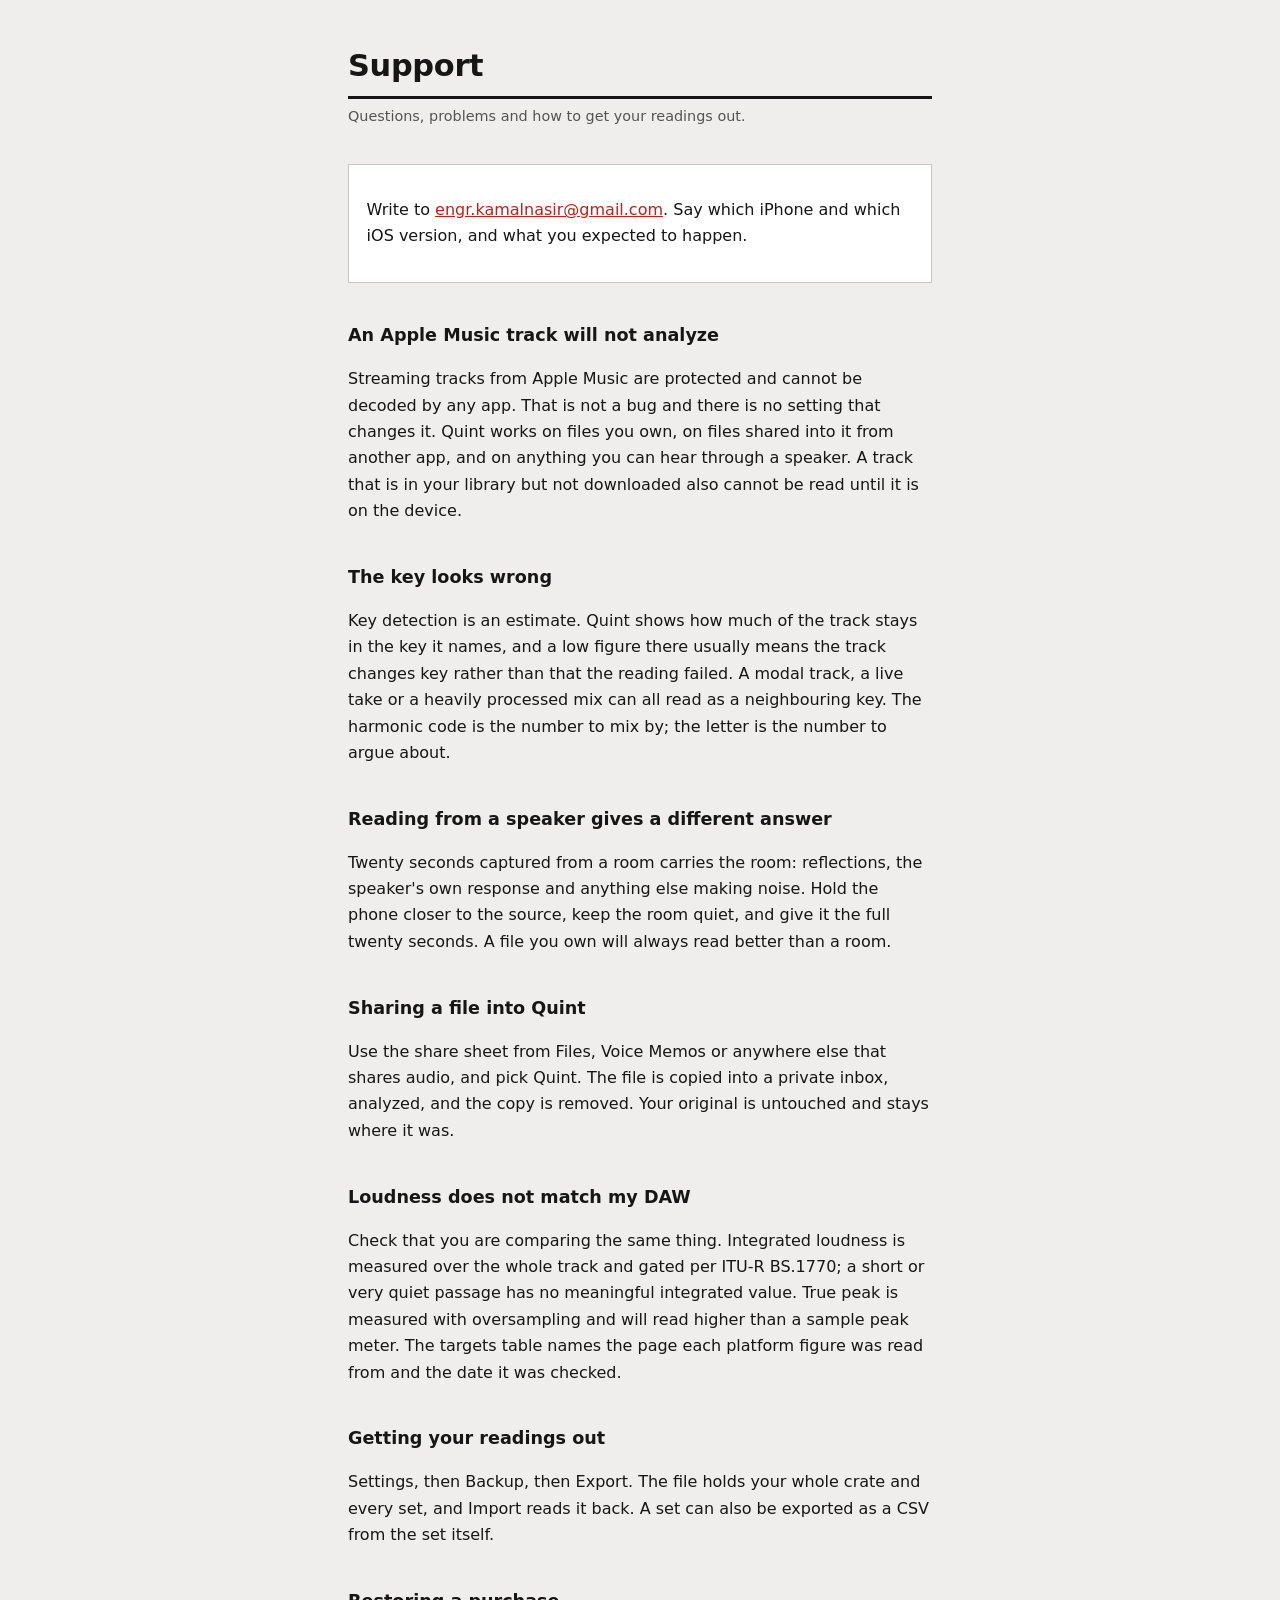
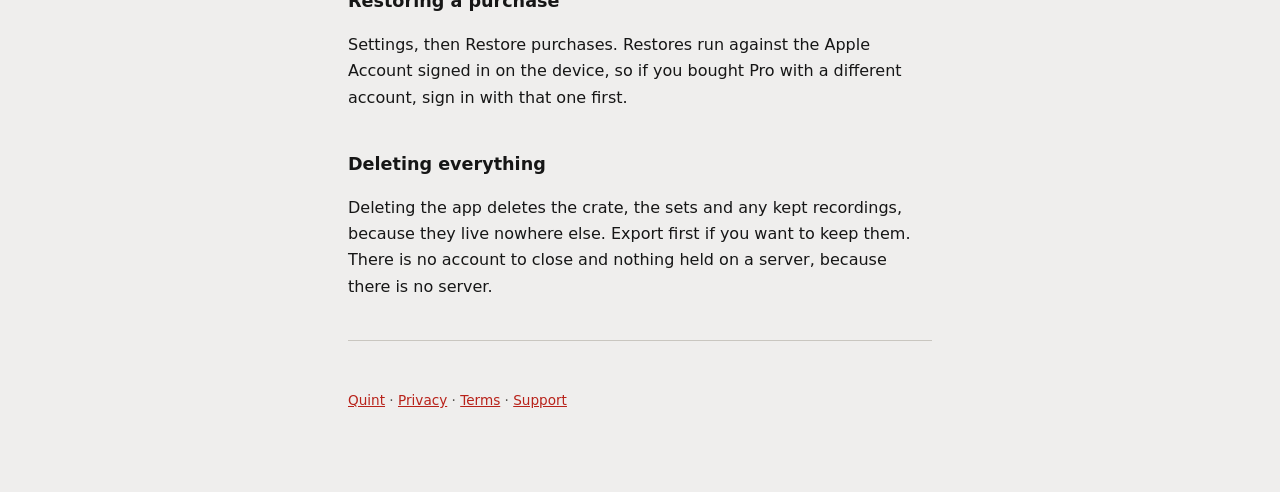
==== support.html @ 6cbbf4bd "Quint legal and support pages Privacy policy, terms of use and support for Quint, the song key, BPM " ====
<!doctype html>
<html lang="en"><head>
<meta charset="utf-8">
<meta name="viewport" content="width=device-width,initial-scale=1">
<title>Support | Quint</title>
<link rel="stylesheet" href="_style.css">
</head><body><main>
<h1>Support</h1>
<p class="meta">Questions, problems and how to get your readings out.</p>

<div class="note">
<p>Write to <a href="mailto:engr.kamalnasir@gmail.com">engr.kamalnasir@gmail.com</a>.
Say which iPhone and which iOS version, and what you expected to happen.</p>
</div>

<h2>An Apple Music track will not analyze</h2>
<p>Streaming tracks from Apple Music are protected and cannot be decoded by any app. That
is not a bug and there is no setting that changes it. Quint works on files you own, on
files shared into it from another app, and on anything you can hear through a speaker.
A track that is in your library but not downloaded also cannot be read until it is on the
device.</p>

<h2>The key looks wrong</h2>
<p>Key detection is an estimate. Quint shows how much of the track stays in the key it
names, and a low figure there usually means the track changes key rather than that the
reading failed. A modal track, a live take or a heavily processed mix can all read as a
neighbouring key. The harmonic code is the number to mix by; the letter is the number to
argue about.</p>

<h2>Reading from a speaker gives a different answer</h2>
<p>Twenty seconds captured from a room carries the room: reflections, the speaker's own
response and anything else making noise. Hold the phone closer to the source, keep the
room quiet, and give it the full twenty seconds. A file you own will always read better
than a room.</p>

<h2>Sharing a file into Quint</h2>
<p>Use the share sheet from Files, Voice Memos or anywhere else that shares audio, and
pick Quint. The file is copied into a private inbox, analyzed, and the copy is removed.
Your original is untouched and stays where it was.</p>

<h2>Loudness does not match my DAW</h2>
<p>Check that you are comparing the same thing. Integrated loudness is measured over the
whole track and gated per ITU-R BS.1770; a short or very quiet passage has no meaningful
integrated value. True peak is measured with oversampling and will read higher than a
sample peak meter. The targets table names the page each platform figure was read from and
the date it was checked.</p>

<h2>Getting your readings out</h2>
<p>Settings, then Backup, then Export. The file holds your whole crate and every set, and
Import reads it back. A set can also be exported as a CSV from the set itself.</p>

<h2>Restoring a purchase</h2>
<p>Settings, then Restore purchases. Restores run against the Apple Account signed in on
the device, so if you bought Pro with a different account, sign in with that one first.</p>

<h2>Deleting everything</h2>
<p>Deleting the app deletes the crate, the sets and any kept recordings, because they live
nowhere else. Export first if you want to keep them. There is no account to close and
nothing held on a server, because there is no server.</p>
<hr><footer><a href="index.html">Quint</a> &middot; <a href="privacy.html">Privacy</a> &middot; <a href="terms.html">Terms</a> &middot; <a href="support.html">Support</a></footer></main></body></html>
---- _style.css ----
/* Quint's own palette, the same numbers the app draws with:
   ground #EFEEED, ink #161616, accent #B8221A, and their dark pairs. */
:root { --ink:#161616; --soft:#55534F; --rule:#C9C6C0; --ground:#EFEEED;
        --surface:#FFFFFF; --accent:#B8221A; }
@media (prefers-color-scheme: dark) {
  :root { --ink:#EDEDED; --soft:#9C9A96; --rule:#2B2B2B; --ground:#131313;
          --surface:#1A1A1A; --accent:#FF3A30; }
}
* { box-sizing: border-box; }
body { margin:0; background:var(--ground); color:var(--ink);
       font:16px/1.65 -apple-system,BlinkMacSystemFont,"Segoe UI",system-ui,sans-serif; }
main { max-width:39rem; margin:0 auto; padding:3rem 1.25rem 5rem; }
h1 { font-size:1.9rem; line-height:1.2; margin:0 0 .4rem; letter-spacing:-.01em; }
h1::after { content:""; display:block; height:3px; background:var(--ink); margin-top:.7rem; }
h2 { font-size:1.1rem; margin:2.4rem 0 .6rem; }
.meta { color:var(--soft); font-size:.9rem; margin:0 0 2.2rem; }
a { color:var(--accent); }
hr { border:0; border-top:1px solid var(--rule); margin:2.5rem 0; }
ul { padding-left:1.15rem; } li { margin:.35rem 0; }
.note { background:var(--surface); border:1px solid var(--rule); padding:1rem 1.1rem; }
code { font-size:.9em; }
footer { color:var(--soft); font-size:.85rem; margin-top:3rem; }
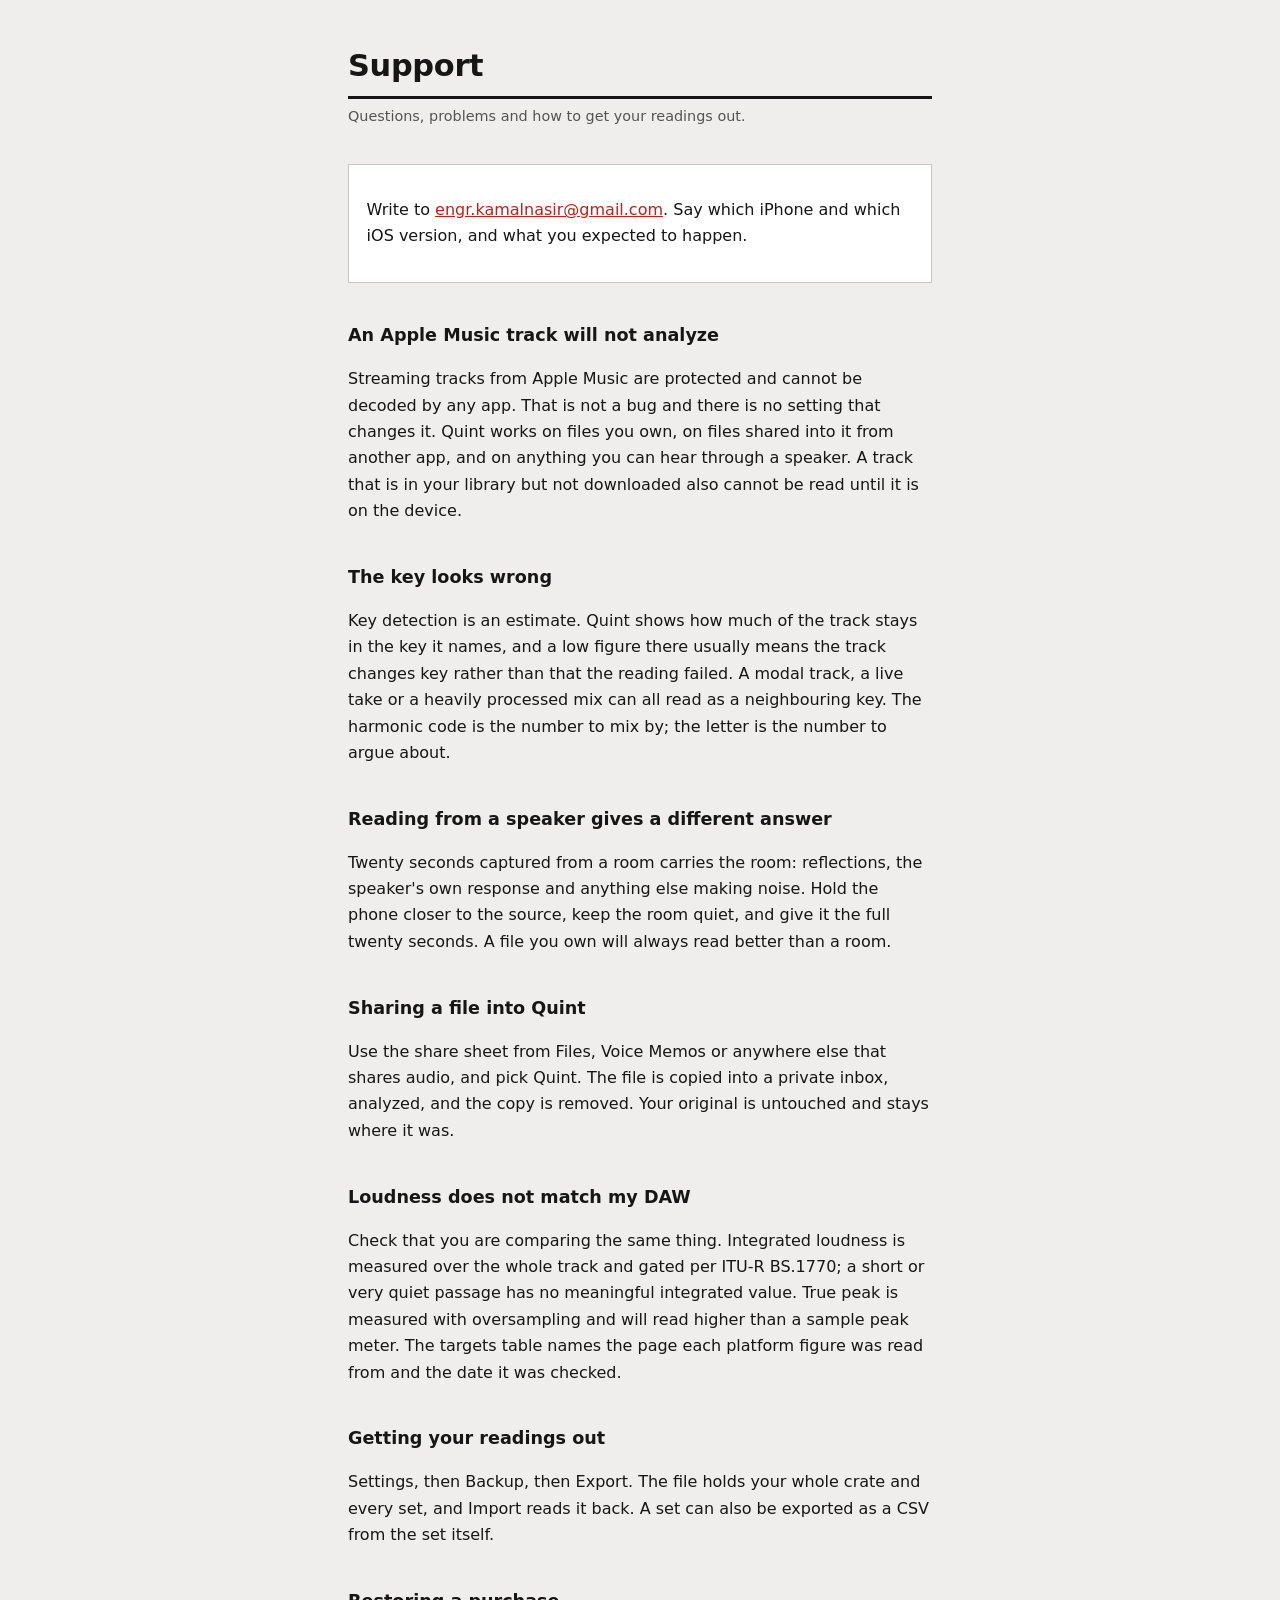
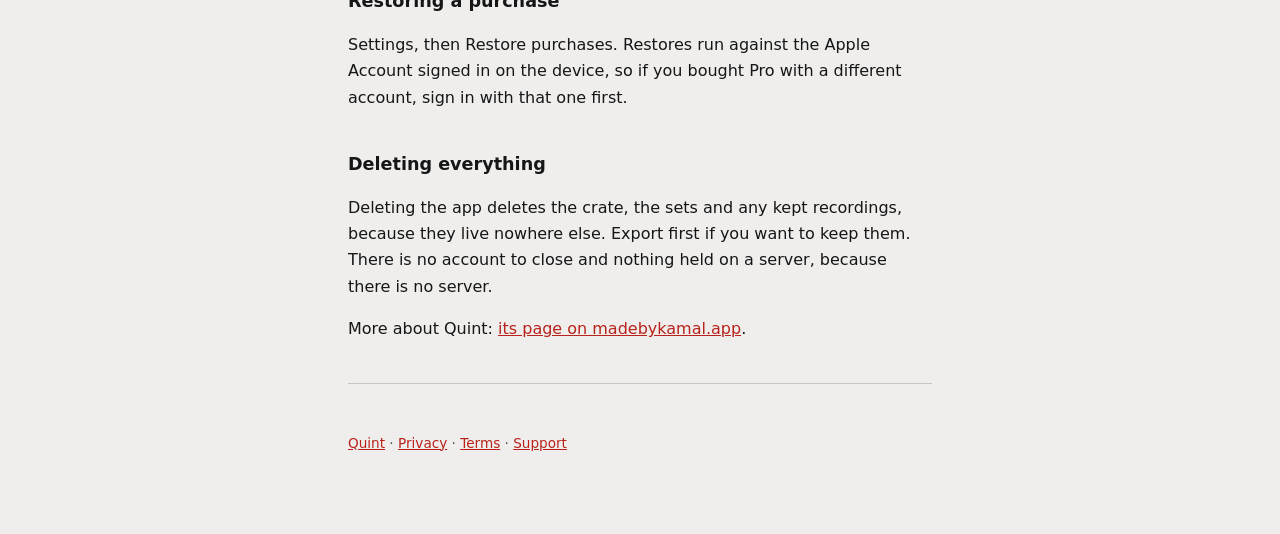
==== commit 13c86ed7: "Link to the app's page on madebykamal.app" ====
--- a/support.html
+++ b/support.html
@@ -57,4 +57,5 @@
 <p>Deleting the app deletes the crate, the sets and any kept recordings, because they live
 nowhere else. Export first if you want to keep them. There is no account to close and
 nothing held on a server, because there is no server.</p>
+<p>More about Quint: <a href="https://madebykamal.app/apps/quint/">its page on madebykamal.app</a>.</p>
 <hr><footer><a href="index.html">Quint</a> &middot; <a href="privacy.html">Privacy</a> &middot; <a href="terms.html">Terms</a> &middot; <a href="support.html">Support</a></footer></main></body></html>
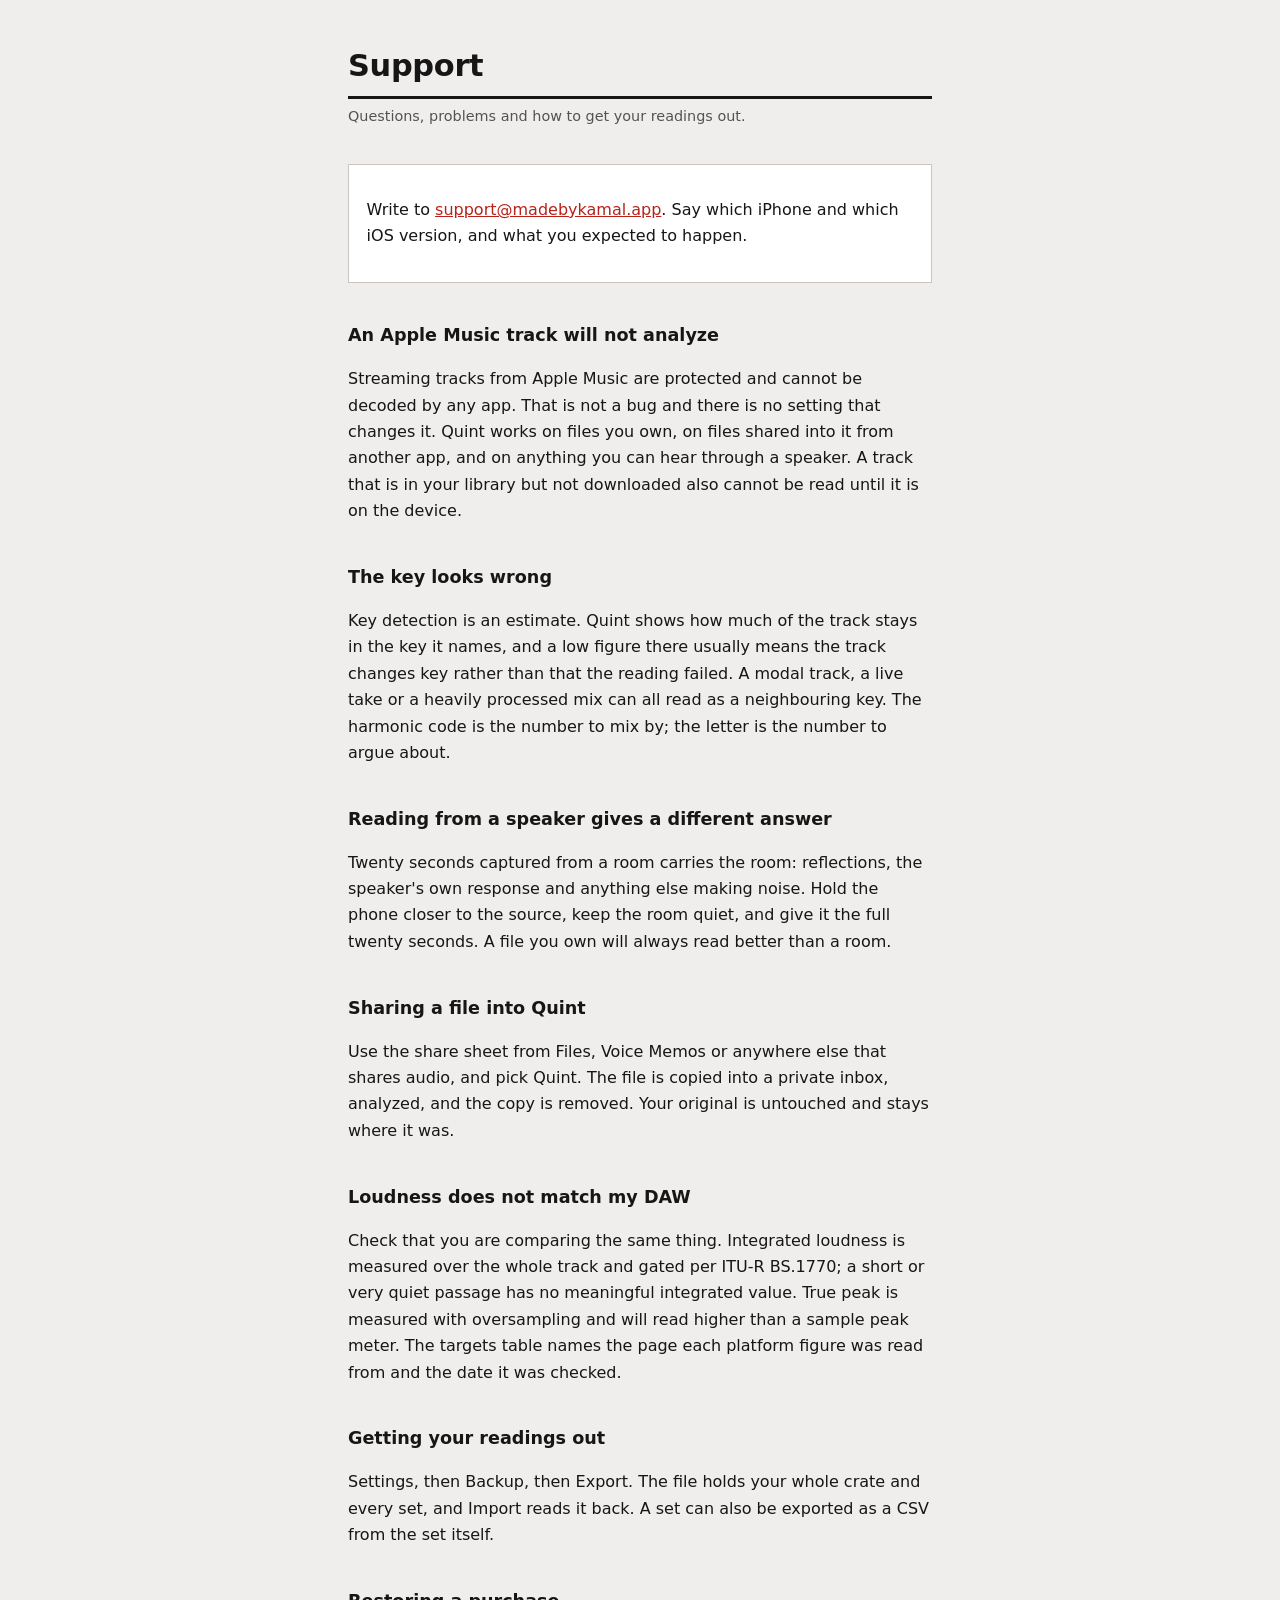
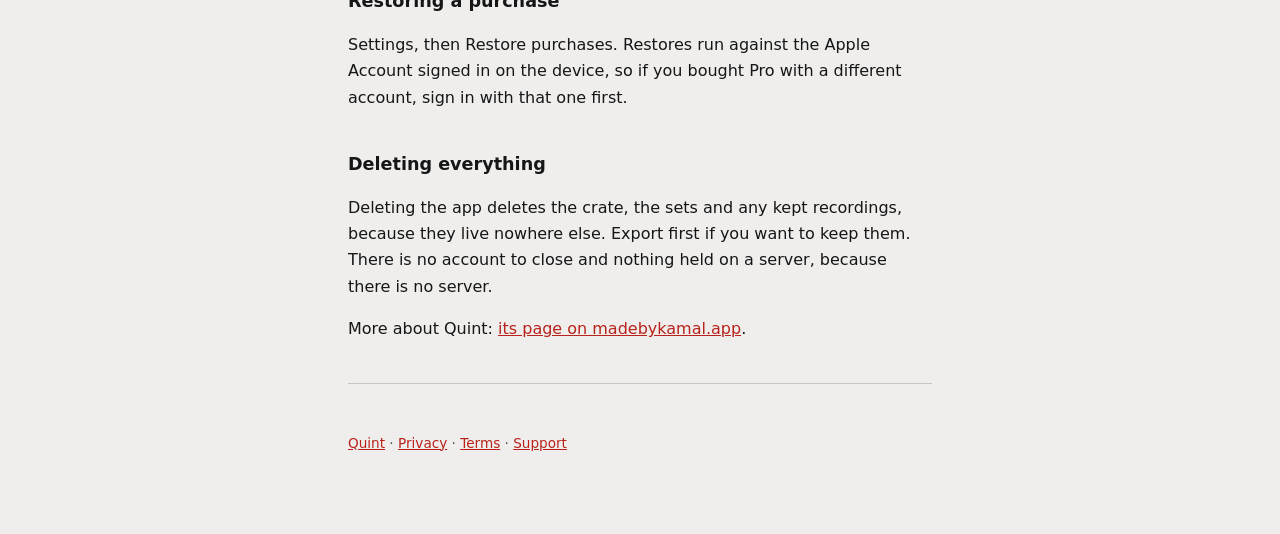
==== commit d972ed9c: "Support email is now support@madebykamal.app" ====
--- a/support.html
+++ b/support.html
@@ -9,7 +9,7 @@
 <p class="meta">Questions, problems and how to get your readings out.</p>
 
 <div class="note">
-<p>Write to <a href="mailto:engr.kamalnasir@gmail.com">engr.kamalnasir@gmail.com</a>.
+<p>Write to <a href="mailto:support@madebykamal.app">support@madebykamal.app</a>.
 Say which iPhone and which iOS version, and what you expected to happen.</p>
 </div>
 
